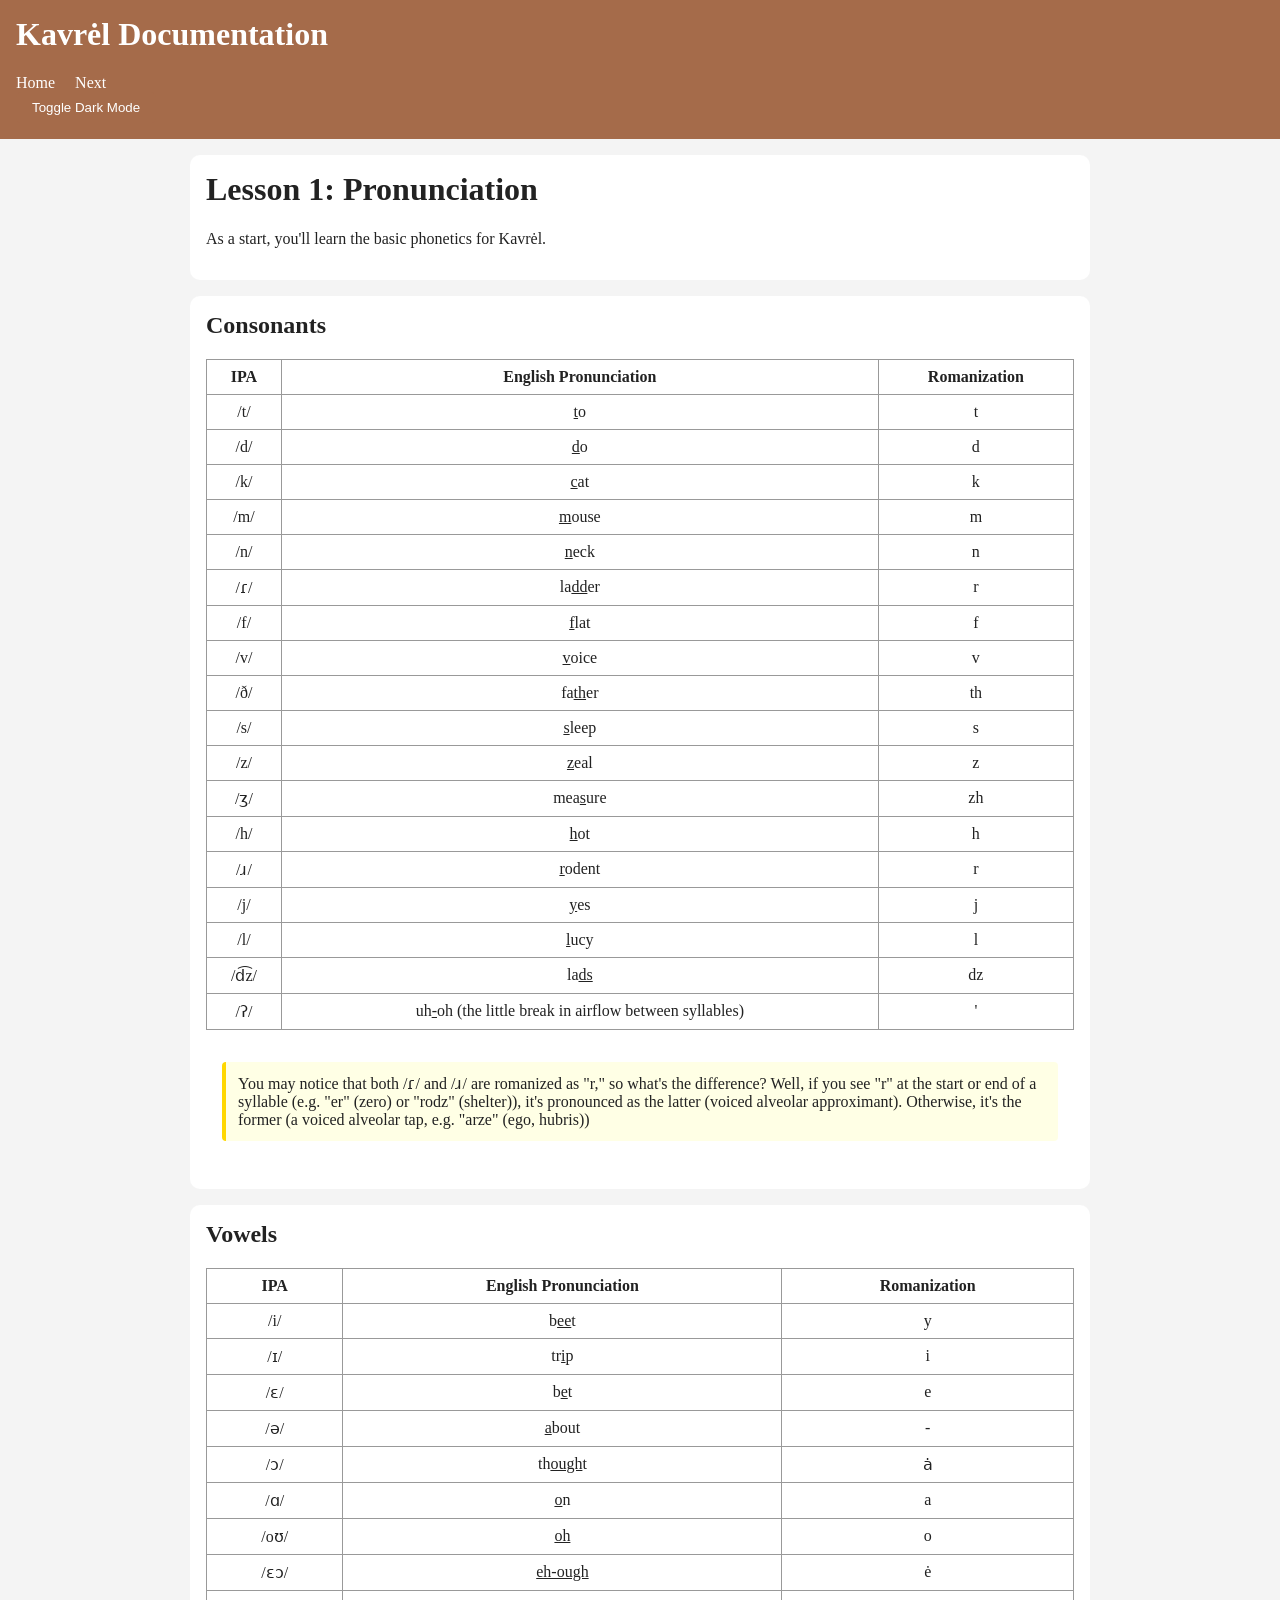
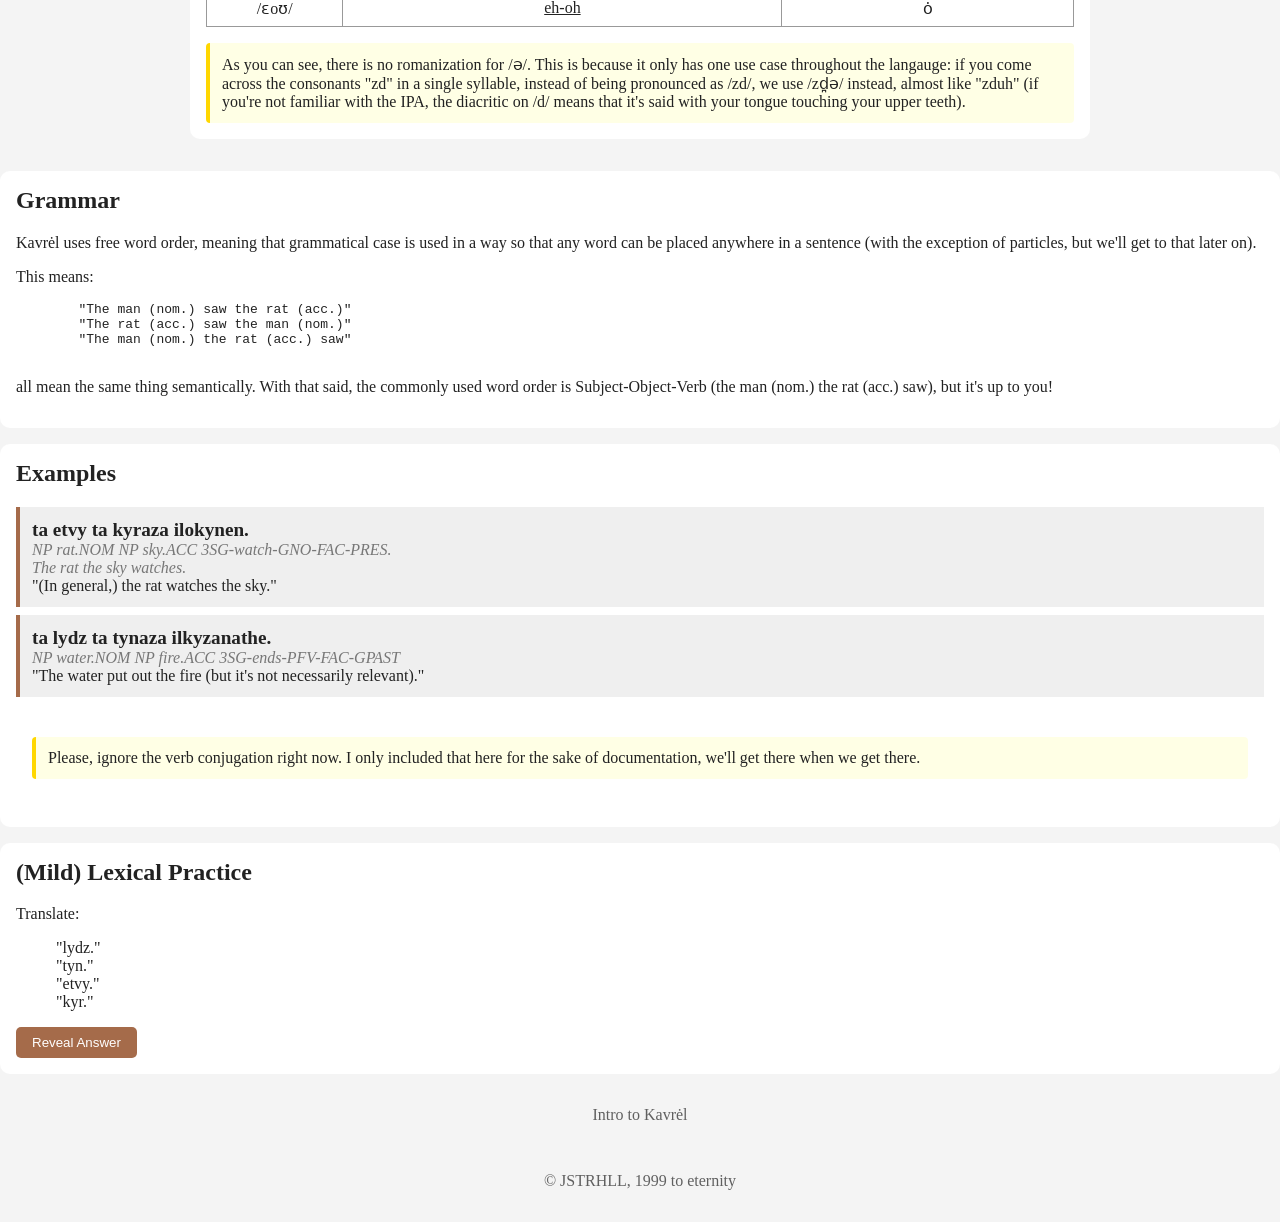
==== 1.html @ 4eee0c44 "Add files via upload" ====
<!DOCTYPE html>
<html lang="en">
<head>
<meta charset="UTF-8">
<meta name="viewport" content="width=device-width, initial-scale=1.0">
<title>Intro</title>

<style>
:root {
    --bg: #f4f4f4;
    --card: #ffffff;
    --text: #222;
    --accent: rgb(165, 107, 74);
}

.dark {
    --bg: #1b1b1b;
    --card: #2a2a2a;
    --text: #f0f0f0;
    --accent: rgb(165, 107, 74);
}

body {
    margin: 0;
    padding: 0;
    font-family: Georgia, serif;
    background: var(--bg);
    color: var(--text);
    transition: 0.3s;
}

header {
    background: var(--accent);
    color: white;
    padding: 1rem;
}

nav {
    margin-top: 0.5rem;
}

nav a {
    color: white;
    text-decoration: none;
    margin-right: 1rem;
}

.note {
    margin-top: 1rem;
    padding: 0.75rem;
    border-left: 4px solid gold;
    background: rgba(255, 255, 0, 0.1);
    border-radius: 4px;
}

.note-title {
    font-weight: bold;
    margin-bottom: 0.5rem;
}

.container {
    max-width: 900px;
    margin: auto;
    padding: 1rem;
}

.card {
    background: var(--card);
    padding: 1rem;
    margin-bottom: 1rem;
    border-radius: 10px;
}

h1, h2, h3 {
    margin-top: 0;
}

table {
    width: 100%;
    border-collapse: collapse;
}

th, td {
    padding: 0.5rem;
    border: 1px solid #999;
}

.example {
    background: rgba(100,100,100,0.1);
    padding: 0.75rem;
    border-left: 4px solid var(--accent);
    margin: 0.5rem 0;
}

.conlang {
    font-size: 1.2rem;
    font-weight: bold;
}

.gloss {
    color: #777;
    font-style: italic;
}

button {
    background: var(--accent);
    color: white;
    border: none;
    padding: 0.5rem 1rem;
    border-radius: 5px;
    cursor: pointer;
}

.answer {
    display: none;
    margin-top: 0.5rem;
    padding: 0.5rem;
    background: rgba(0,255,0,0.1);
}

footer {
    text-align: center;
    padding: 1rem;
    opacity: 0.7;
}
</style>
</head>

<body>

<header>
    <h1>Kavrėl Documentation</h1>

    <nav>
        <a href="../index.html">Home</a>
        <!-- <a href="lesson1.html">Previous</a> -->
        <a href="lesson3.html">Next</a>
    </nav>

    <button onclick="toggleDarkMode()">
        Toggle Dark Mode
    </button>
</header>

<div class="container">

    <div class="card">
        <h1>Lesson 1: Pronunciation</h1>

        <p>
            As a start, you'll learn the basic phonetics for Kavrėl.
        </p>
    </div>

    <div class="card">
        <h2>Consonants</h2>

        <table style="text-align: center;">
            <tr>
                <th>IPA</th>
                <th>English Pronunciation</th>
                <th>Romanization</th>
            </tr>

            <tr>
                <td>/t/</td>
                <td><u>t</u>o</td>
                <td>t</td>
            </tr>

            <tr>
                <td>/d/</td>
                <td><u>d</u>o</td>
                <td>d</td>
            </tr>

            <tr>
                <td>/k/</td>
                <td><u>c</u>at</td>
                <td>k</td>
            </tr>

            <tr>
                <td>/m/</td>
                <td><u>m</u>ouse</td>
                <td>m</td>
            </tr>

            <tr>
                <td>/n/</td>
                <td><u>n</u>eck</td>
                <td>n</td>
            </tr>

            <tr>
                <td>/ɾ/</td>
                <td>la<u>dd</u>er</td>
                <td>r</td>
            </tr>

            <tr>
                <td>/f/</td>
                <td><u>f</u>lat</td>
                <td>f</td>
            </tr>

            <tr>
                <td>/v/</td>
                <td><u>v</u>oice</td>
                <td>v</td>
            </tr>

            <tr>
                <td>/ð/</td>
                <td>fa<u>th</u>er</td>
                <td>th</td>
            </tr>

            <tr>
                <td>/s/</td>
                <td><u>s</u>leep</td>
                <td>s</td>
            </tr>

            <tr>
                <td>/z/</td>
                <td><u>z</u>eal</td>
                <td>z</td>
            </tr>

            <tr>
                <td>/ʒ/</td>
                <td>mea<u>s</u>ure</td>
                <td>zh</td>
            </tr>

            <tr>
                <td>/h/</td>
                <td><u>h</u>ot</td>
                <td>h</td>
            </tr>

            <tr>
                <td>/ɹ/</td>
                <td><u>r</u>odent</td>
                <td>r</td>
            </tr>

            <tr>
                <td>/j/</td>
                <td><u>y</u>es</td>
                <td>j</td>
            </tr>

            <tr>
                <td>/l/</td>
                <td><u>l</u>ucy</td>
                <td>l</td>
            </tr>

            <tr>
                <td>/d͡z/</td>
                <td>la<u>ds</u></td>
                <td>dz</td>
            </tr>

            <tr>
                <td>/ʔ/</td>
                <td>uh<u>-</u>oh (the little break in airflow between syllables)</td>
                <td>'</td>
            </tr>
        </table>
        <div class="card">
    <div class="note">

        You may notice that both /ɾ/ and /ɹ/ are romanized as "r," so what's the difference? Well, if you see "r" at the start or end of a syllable (e.g. "er" (zero) or "rodz" (shelter)), it's pronounced as the latter (voiced alveolar approximant). Otherwise, it's the former (a voiced alveolar tap, e.g. "arze" (ego, hubris))
    </div>
</div>
    </div>
<div class="card">
        <h2>Vowels</h2>

        <table style="text-align: center;">
            <tr>
                <th>IPA</th>
                <th>English Pronunciation</th>
                <th>Romanization</th>
            </tr>

            <tr>
                <td>/i/</td>
                <td>b<u>ee</u>t</td>
                <td>y</td>
            </tr>

            <tr>
                <td>/ɪ/</td>
                <td>tr<u>i</u>p</td>
                <td>i</td>
            </tr>

            <tr>
                <td>/ɛ/</td>
                <td>b<u>e</u>t</td>
                <td>e</td>
            </tr>

            <tr>
                <td>/ə/</td>
                <td><u>a</u>bout</td>
                <td>-</td>
            </tr>

            <tr>
                <td>/ɔ/</td>
                <td>th<u>ough</u>t</td>
                <td>ȧ</td>
            </tr>

            <tr>
                <td>/ɑ/</td>
                <td><u>o</u>n</td>
                <td>a</td>
            </tr>

            <tr>
                <td>/oʊ/</td>
                <td><u>oh</u></td>
                <td>o</td>
            </tr>

            <tr>
                <td>/ɛɔ/</td>
                <td><u>eh-ough</u></td>
                <td>ė</td>
            </tr>

            <tr>
                <td>/ɛoʊ/</td>
                <td><u>eh-oh</u></td>
                <td>ȯ</td>
            </tr>
        </table>
        <div class="note">

As you can see, there is no romanization for /ə/. This is because it only has one use case throughout the langauge: if you come across the consonants "zd" in a single syllable, instead of being pronounced as /zd/, we use /zd̪ə/ instead, almost like "zduh" (if you're not familiar with the IPA, the diacritic on /d/ means that it's said with your tongue touching your upper teeth).
    </div>
    </div>
    
</div>
    <div class="card">
        <h2>Grammar</h2>

        <p>
        Kavrėl uses free word order, meaning that grammatical case is used in a way so that any word can be placed anywhere in a sentence (with the exception of particles, but we'll get to that later on).
        </p>

        <p>
        This means:
        </p>

        <pre>
        "The man (nom.) saw the rat (acc.)"
        "The rat (acc.) saw the man (nom.)"
        "The man (nom.) the rat (acc.) saw"
        </pre>
        <p>
        all mean the same thing semantically. With that said, the commonly used word order is Subject-Object-Verb (the man (nom.) the rat (acc.) saw), but it's up to you!
        </p>
    </div>

    <div class="card">
        <h2>Examples</h2>

        <div class="example">
            <div class="conlang">
                ta etvy ta kyraza ilokynen.
            </div>

            <div class="gloss">
               NP rat.NOM NP sky.ACC 3SG-watch-GNO-FAC-PRES. <br> The rat the sky watches.
            </div>

            <div>
                "(In general,) the rat watches the sky."
            </div>
        </div>

        <div class="example">
            <div class="conlang">
                ta lydz ta tynaza ilkyzanathe.
            </div>

            <div class="gloss">
                NP water.NOM NP fire.ACC 3SG-ends-PFV-FAC-GPAST
            </div>

            <div>
                "The water put out the fire (but it's not necessarily relevant)."
            </div>
        </div>
        <div class="card">
    <div class="note">
        Please, ignore the verb conjugation right now. I only included that here for the sake of documentation, we'll get there when we get there.
    </div>
</div>
    </div>

    <div class="card">
        <h2>(Mild) Lexical Practice</h2>

        <p>
            Translate:
        </p>

        <blockquote>
            "lydz." <br>
            "tyn." <br>
            "etvy." <br>
            "kyr."
        </blockquote>

        <button onclick="showAnswer('a1')">
            Reveal Answer
        </button>

        <div id="a1" class="answer">
            Water. <br>
            Fire. <br>
            A general rodent, mainly used for rats. <br>
            (A) sky. <br>
        </div>
    </div>

 
</div>

<footer>
Intro to Kavrėl
</footer>

<script>
function toggleDarkMode() {
    document.body.classList.toggle("dark");
}

function showAnswer(id) {
    const answer = document.getElementById(id);

    if (answer.style.display === "block") {
        answer.style.display = "none";
    } else {
        answer.style.display = "block";
    }
}
</script>
<footer><p>© JSTRHLL, 1999 to eternity </p></footer>
</body>
</html>
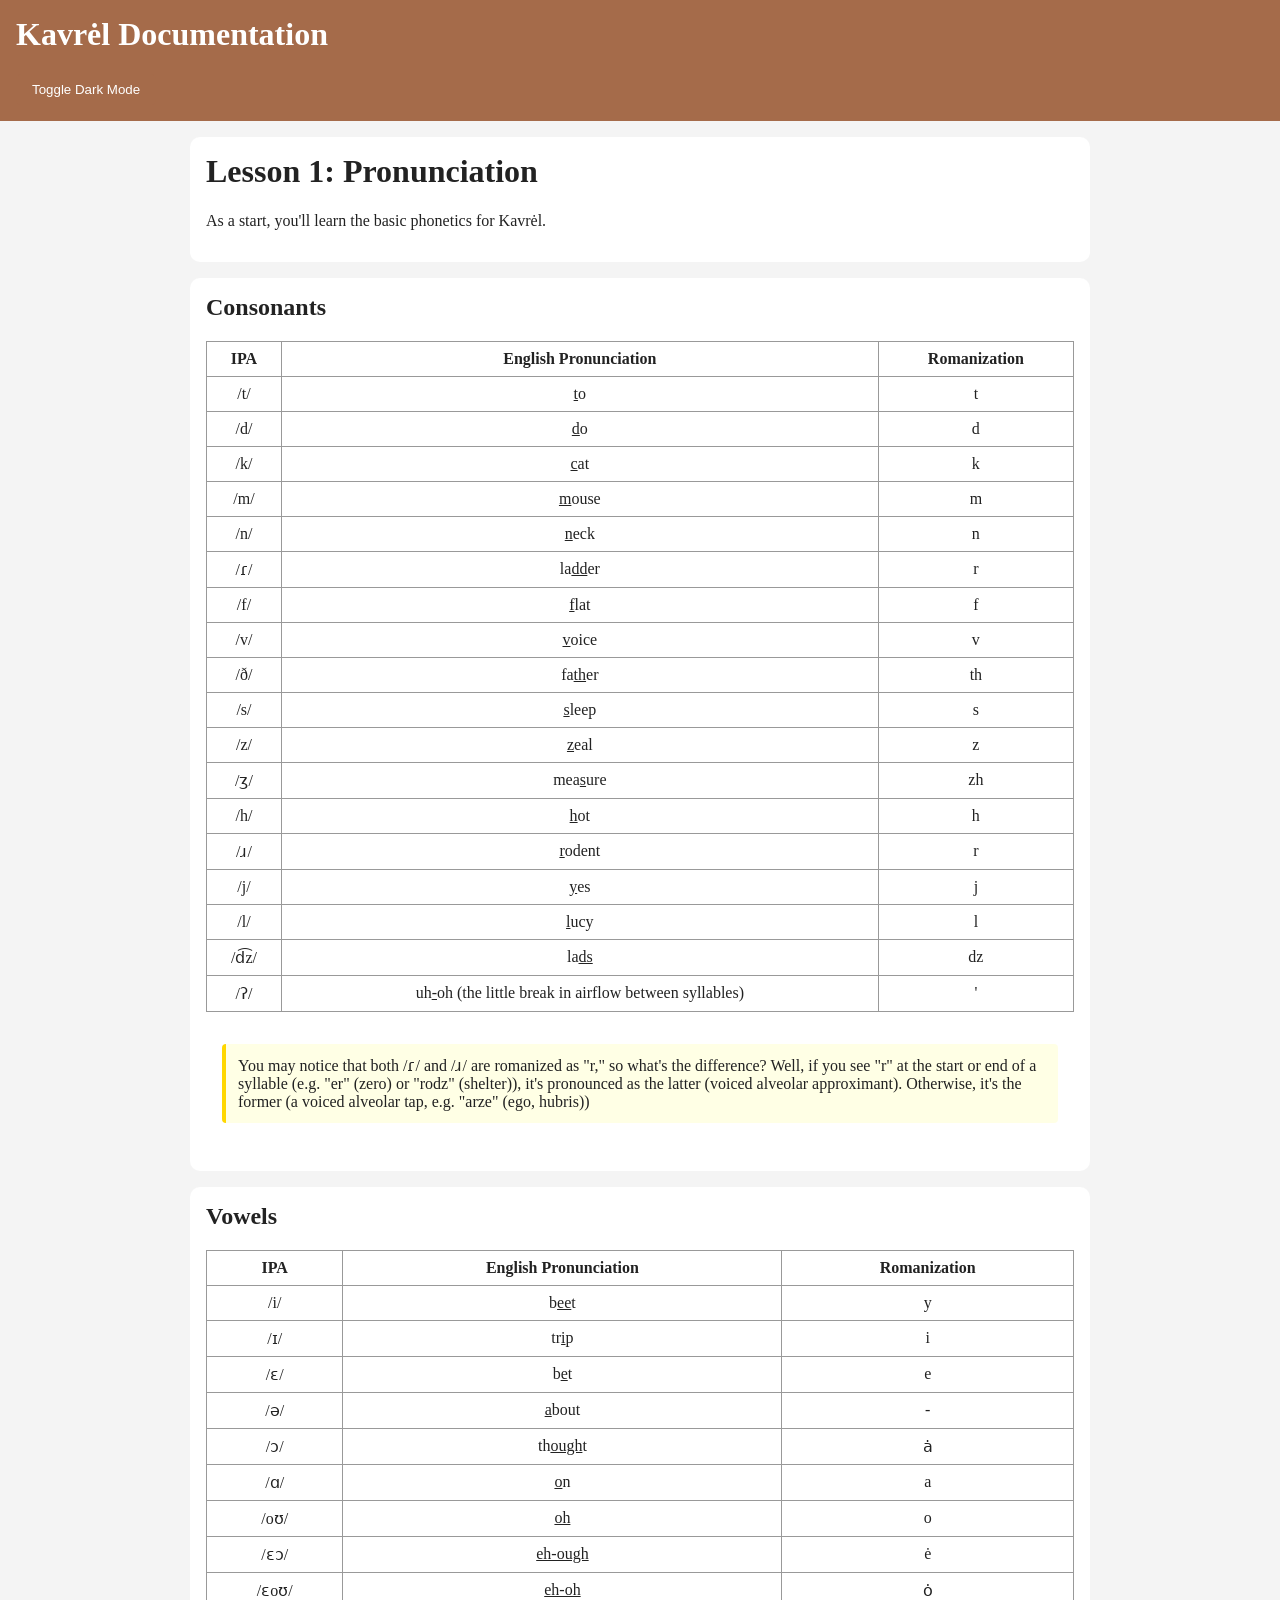
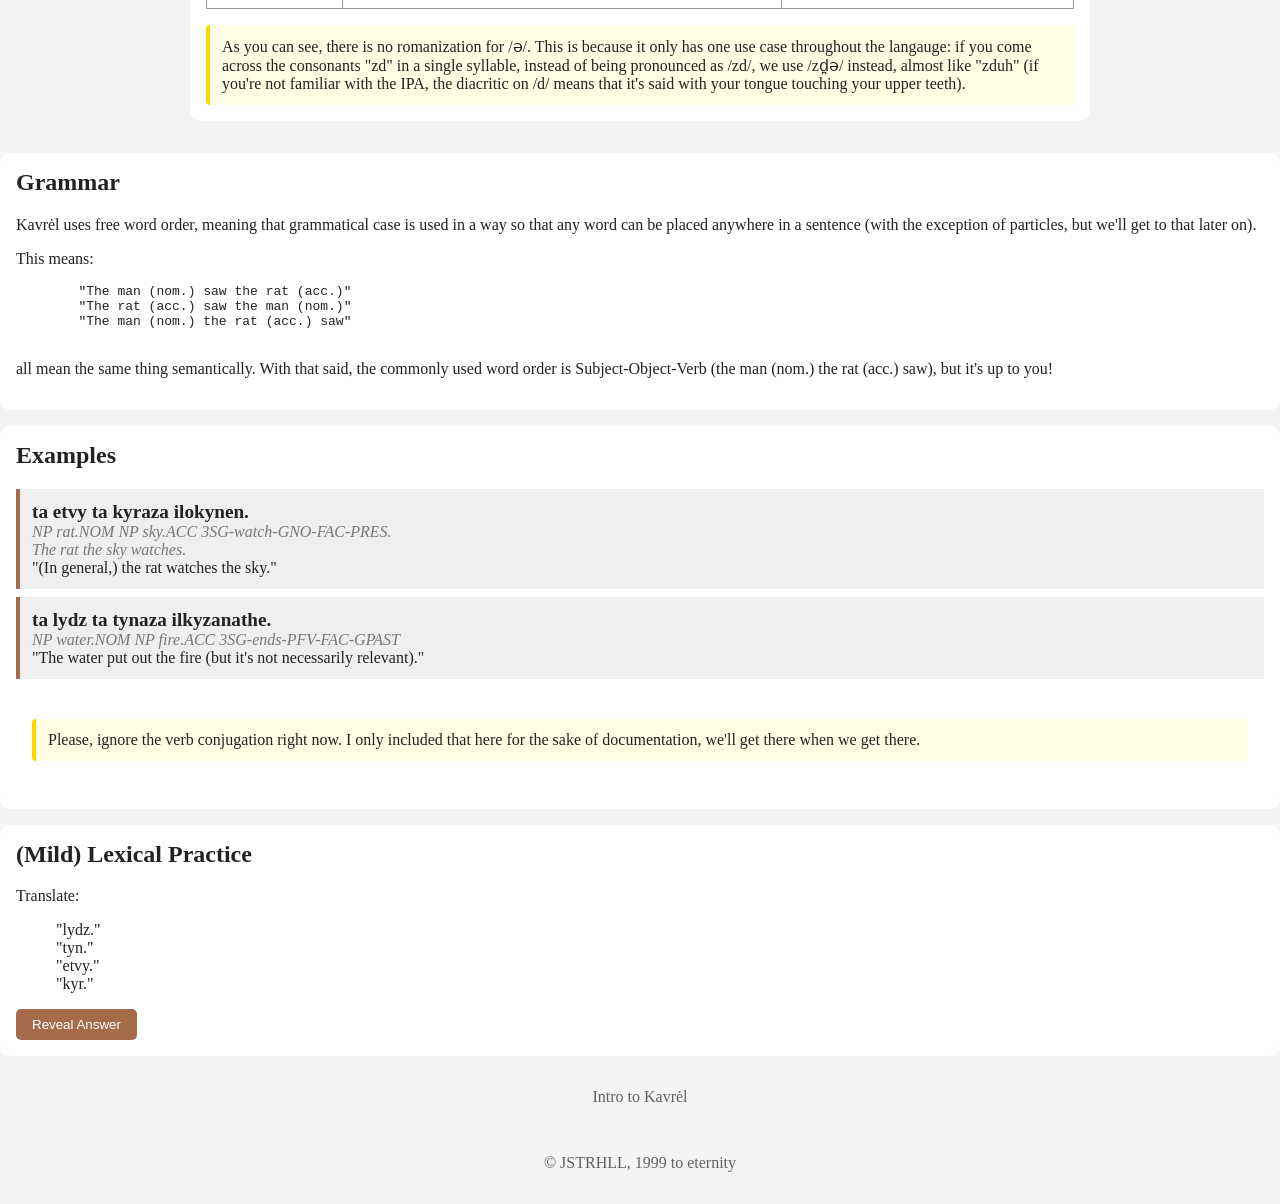
==== commit 9a2f826f: "Update 1.html" ====
--- a/1.html
+++ b/1.html
@@ -131,11 +131,11 @@
 <header>
     <h1>Kavrėl Documentation</h1>
 
-    <nav>
+   <!--  <nav>
         <a href="../index.html">Home</a>
-        <!-- <a href="lesson1.html">Previous</a> -->
+        <a href="lesson1.html">Previous</a>
         <a href="lesson3.html">Next</a>
-    </nav>
+    </nav> -->
 
     <button onclick="toggleDarkMode()">
         Toggle Dark Mode
@@ -456,4 +456,4 @@
 </script>
 <footer><p>© JSTRHLL, 1999 to eternity </p></footer>
 </body>
-</html>+</html>
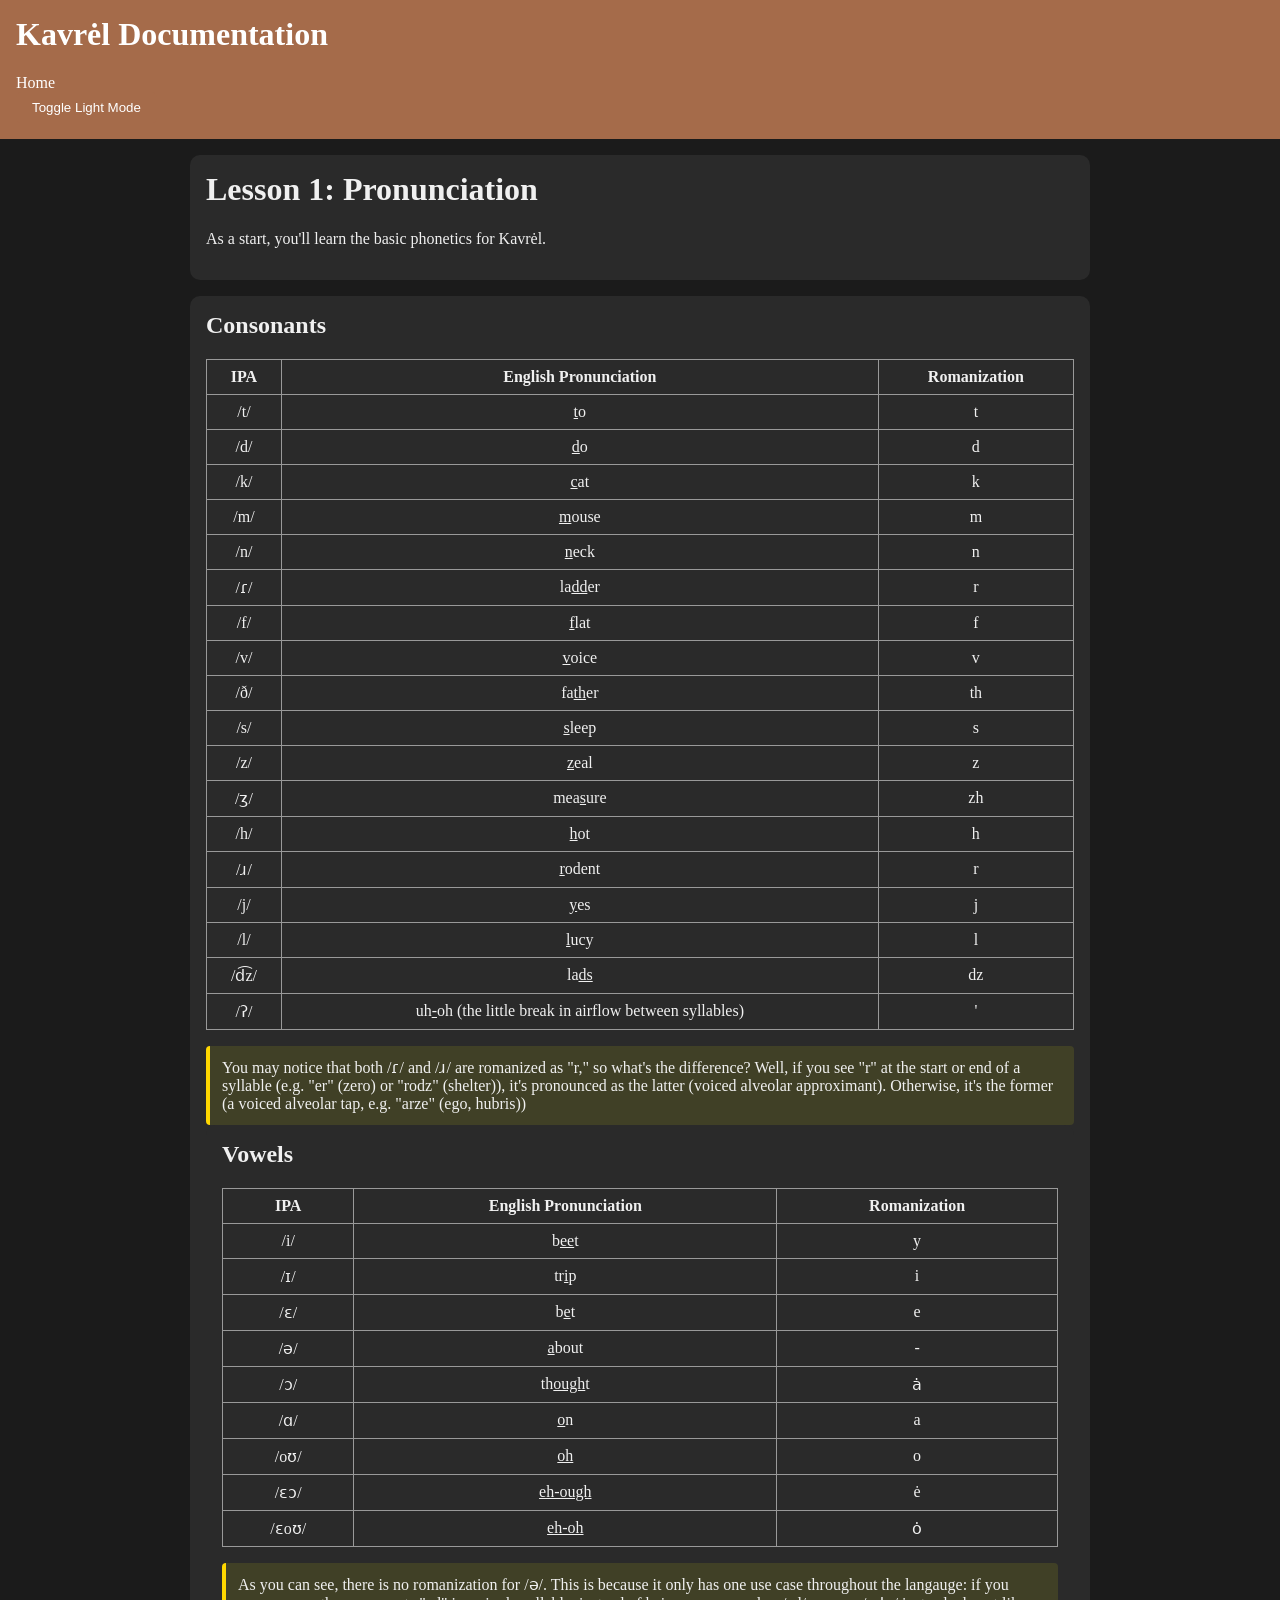
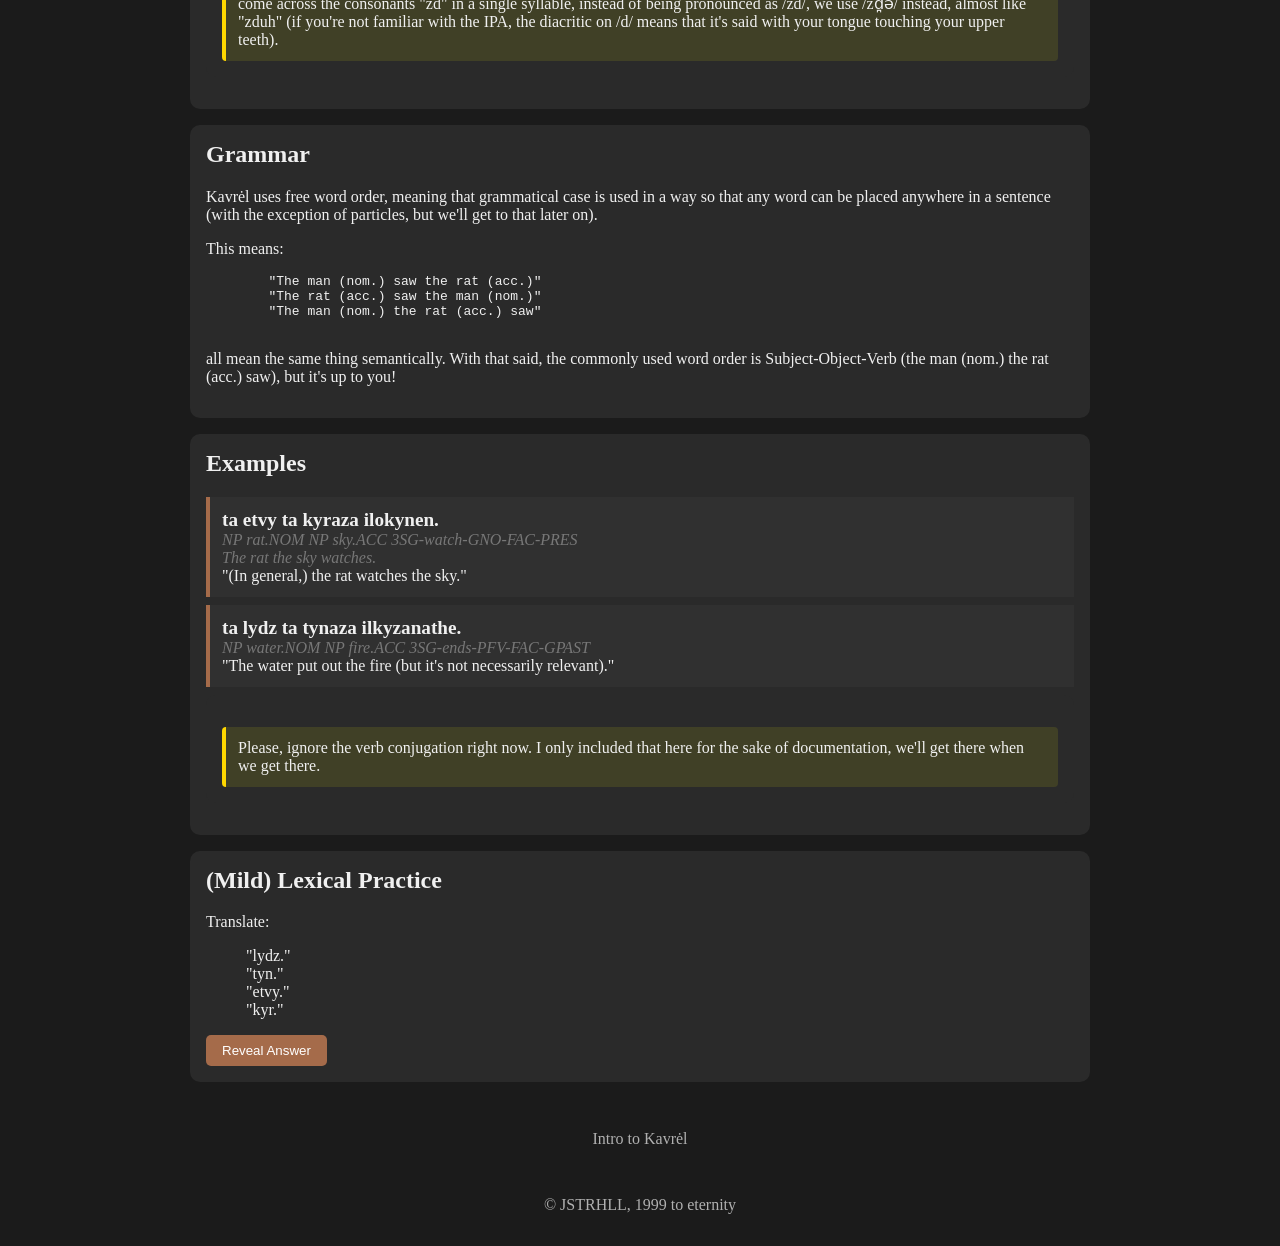
==== commit 9cb8358e: "Update 1.html" ====
--- a/1.html
+++ b/1.html
@@ -6,14 +6,14 @@
 <title>Intro</title>
 
 <style>
-:root {
+.light {
     --bg: #f4f4f4;
     --card: #ffffff;
     --text: #222;
     --accent: rgb(165, 107, 74);
 }
 
-.dark {
+:root {
     --bg: #1b1b1b;
     --card: #2a2a2a;
     --text: #f0f0f0;
@@ -131,14 +131,14 @@
 <header>
     <h1>Kavrėl Documentation</h1>
 
-   <!--  <nav>
-        <a href="../index.html">Home</a>
-        <a href="lesson1.html">Previous</a>
-        <a href="lesson3.html">Next</a>
-    </nav> -->
-
-    <button onclick="toggleDarkMode()">
-        Toggle Dark Mode
+   <nav>
+        <a href="./index.html">Home</a>
+      <!--    <a href="lesson1.html">Previous</a>
+        <a href="lesson3.html">Next</a>-->
+    </nav> 
+
+    <button onclick="toggleLightMode()">
+        Toggle Light Mode
     </button>
 </header>
 
@@ -270,12 +270,9 @@
                 <td>'</td>
             </tr>
         </table>
-        <div class="card">
     <div class="note">
 
         You may notice that both /ɾ/ and /ɹ/ are romanized as "r," so what's the difference? Well, if you see "r" at the start or end of a syllable (e.g. "er" (zero) or "rodz" (shelter)), it's pronounced as the latter (voiced alveolar approximant). Otherwise, it's the former (a voiced alveolar tap, e.g. "arze" (ego, hubris))
-    </div>
-</div>
     </div>
 <div class="card">
         <h2>Vowels</h2>
@@ -348,7 +345,7 @@
     </div>
     
 </div>
-    <div class="card">
+<div class="card">
         <h2>Grammar</h2>
 
         <p>
@@ -367,7 +364,7 @@
         <p>
         all mean the same thing semantically. With that said, the commonly used word order is Subject-Object-Verb (the man (nom.) the rat (acc.) saw), but it's up to you!
         </p>
-    </div>
+</div>
 
     <div class="card">
         <h2>Examples</h2>
@@ -378,7 +375,7 @@
             </div>
 
             <div class="gloss">
-               NP rat.NOM NP sky.ACC 3SG-watch-GNO-FAC-PRES. <br> The rat the sky watches.
+               NP rat.NOM NP sky.ACC 3SG-watch-GNO-FAC-PRES <br> The rat the sky watches.
             </div>
 
             <div>
@@ -440,8 +437,8 @@
 </footer>
 
 <script>
-function toggleDarkMode() {
-    document.body.classList.toggle("dark");
+function toggleLightMode() {
+    document.body.classList.toggle("light");
 }
 
 function showAnswer(id) {
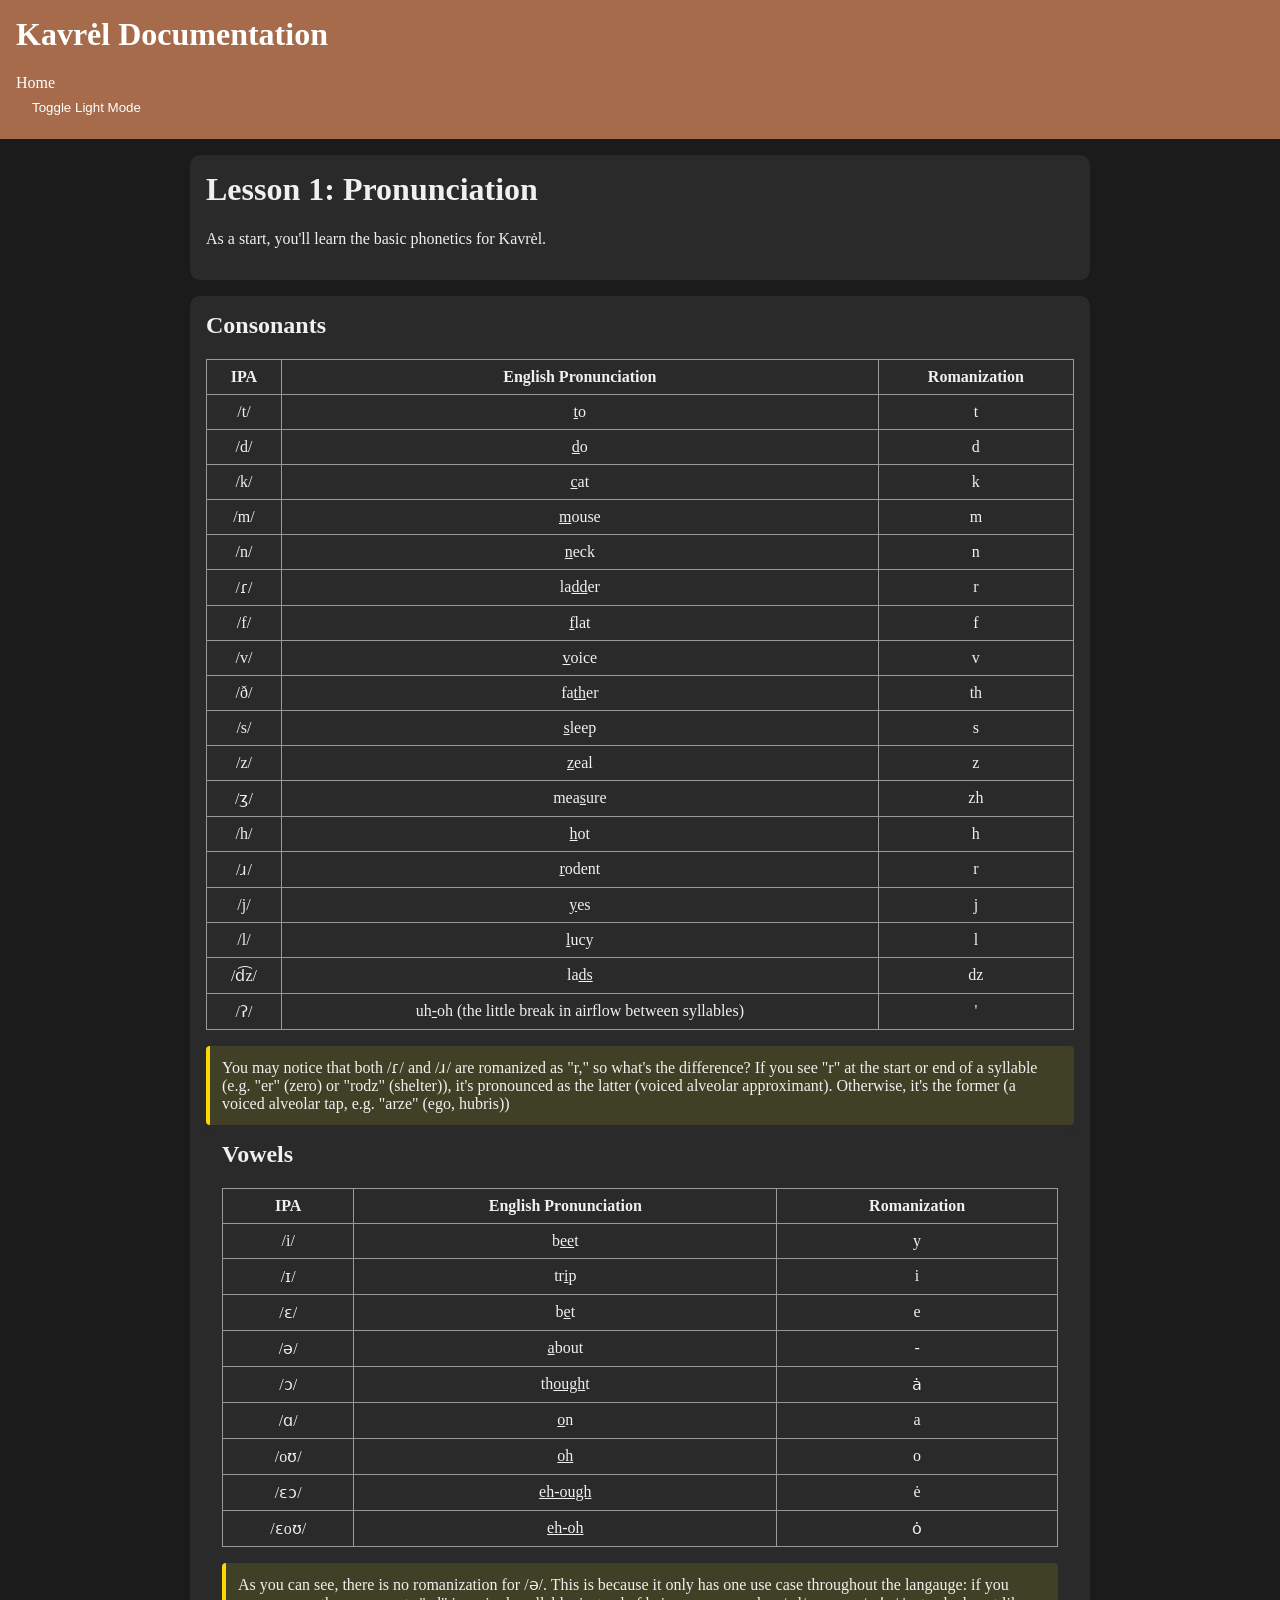
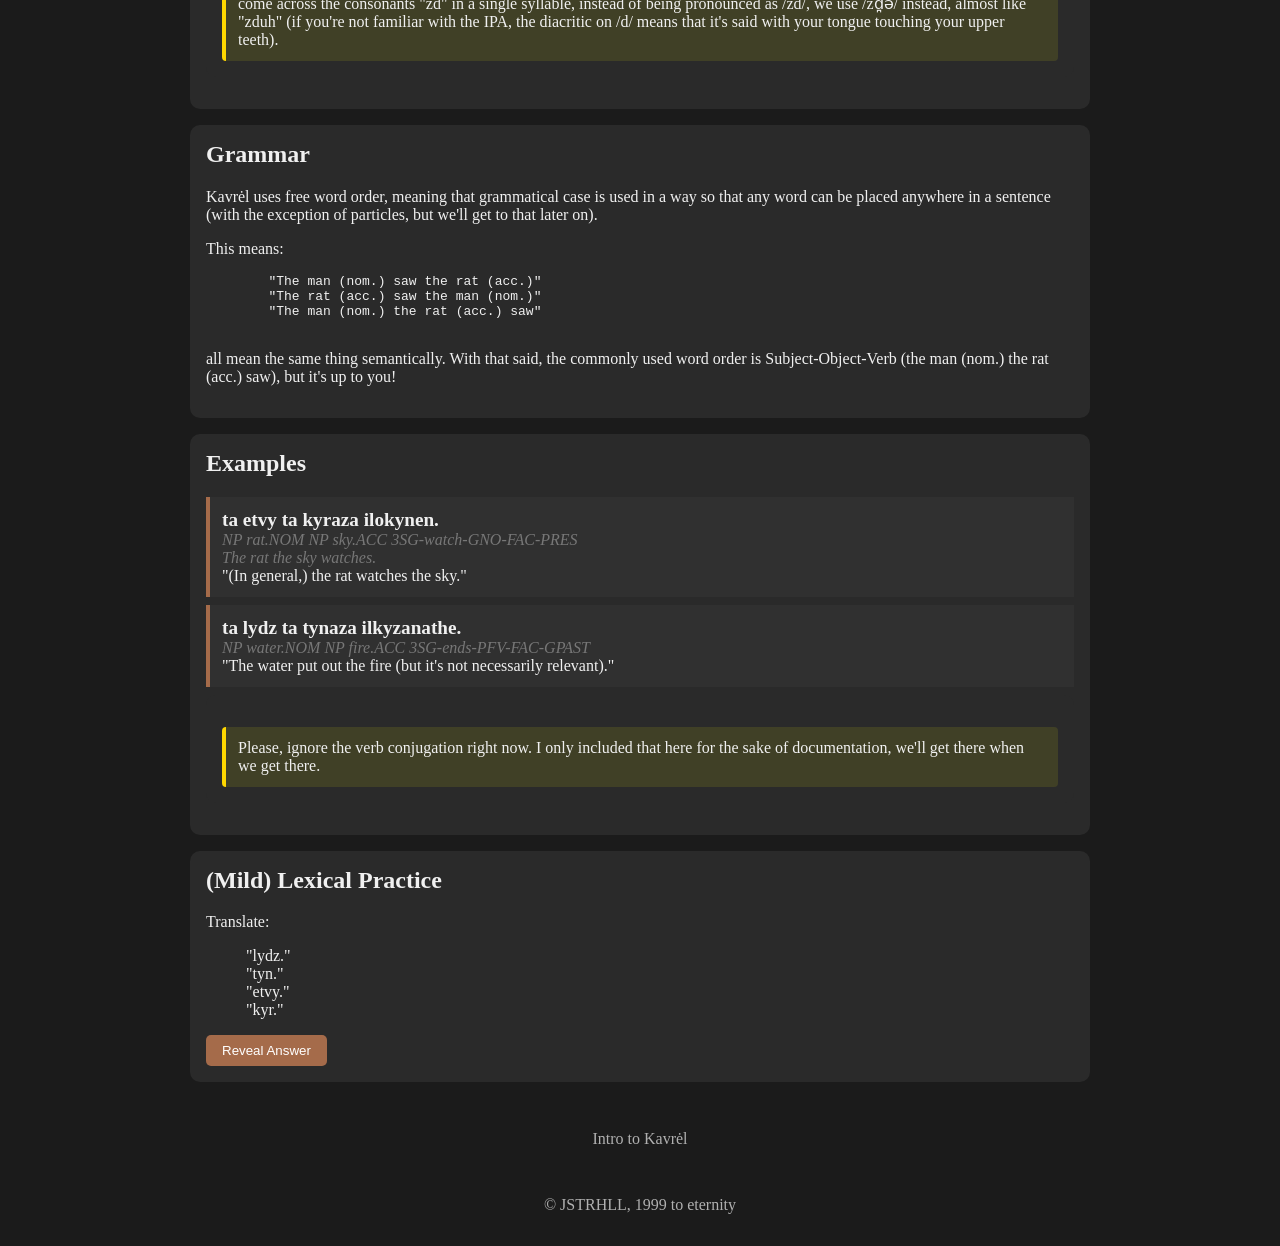
==== commit 5303e3c9: "Update 1.html" ====
--- a/1.html
+++ b/1.html
@@ -272,7 +272,7 @@
         </table>
     <div class="note">
 
-        You may notice that both /ɾ/ and /ɹ/ are romanized as "r," so what's the difference? Well, if you see "r" at the start or end of a syllable (e.g. "er" (zero) or "rodz" (shelter)), it's pronounced as the latter (voiced alveolar approximant). Otherwise, it's the former (a voiced alveolar tap, e.g. "arze" (ego, hubris))
+        You may notice that both /ɾ/ and /ɹ/ are romanized as "r," so what's the difference? If you see "r" at the start or end of a syllable (e.g. "er" (zero) or "rodz" (shelter)), it's pronounced as the latter (voiced alveolar approximant). Otherwise, it's the former (a voiced alveolar tap, e.g. "arze" (ego, hubris))
     </div>
 <div class="card">
         <h2>Vowels</h2>
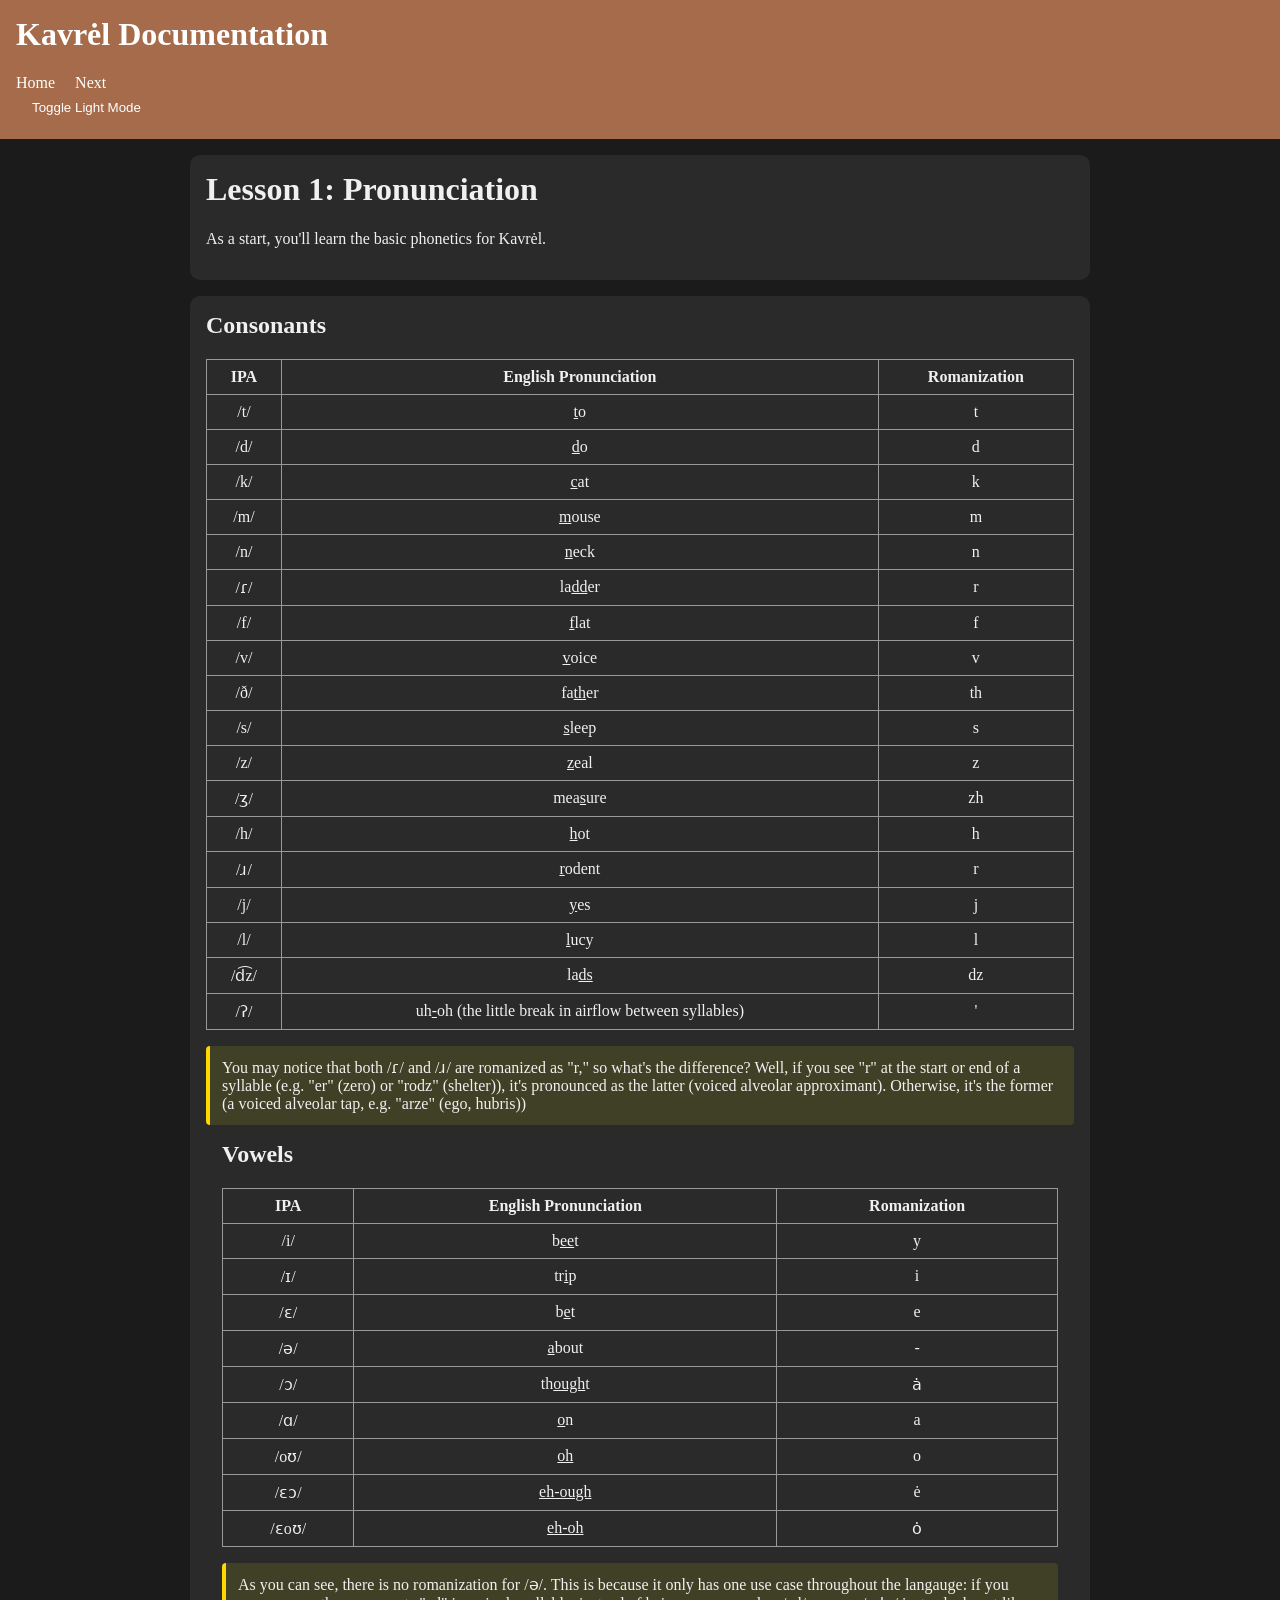
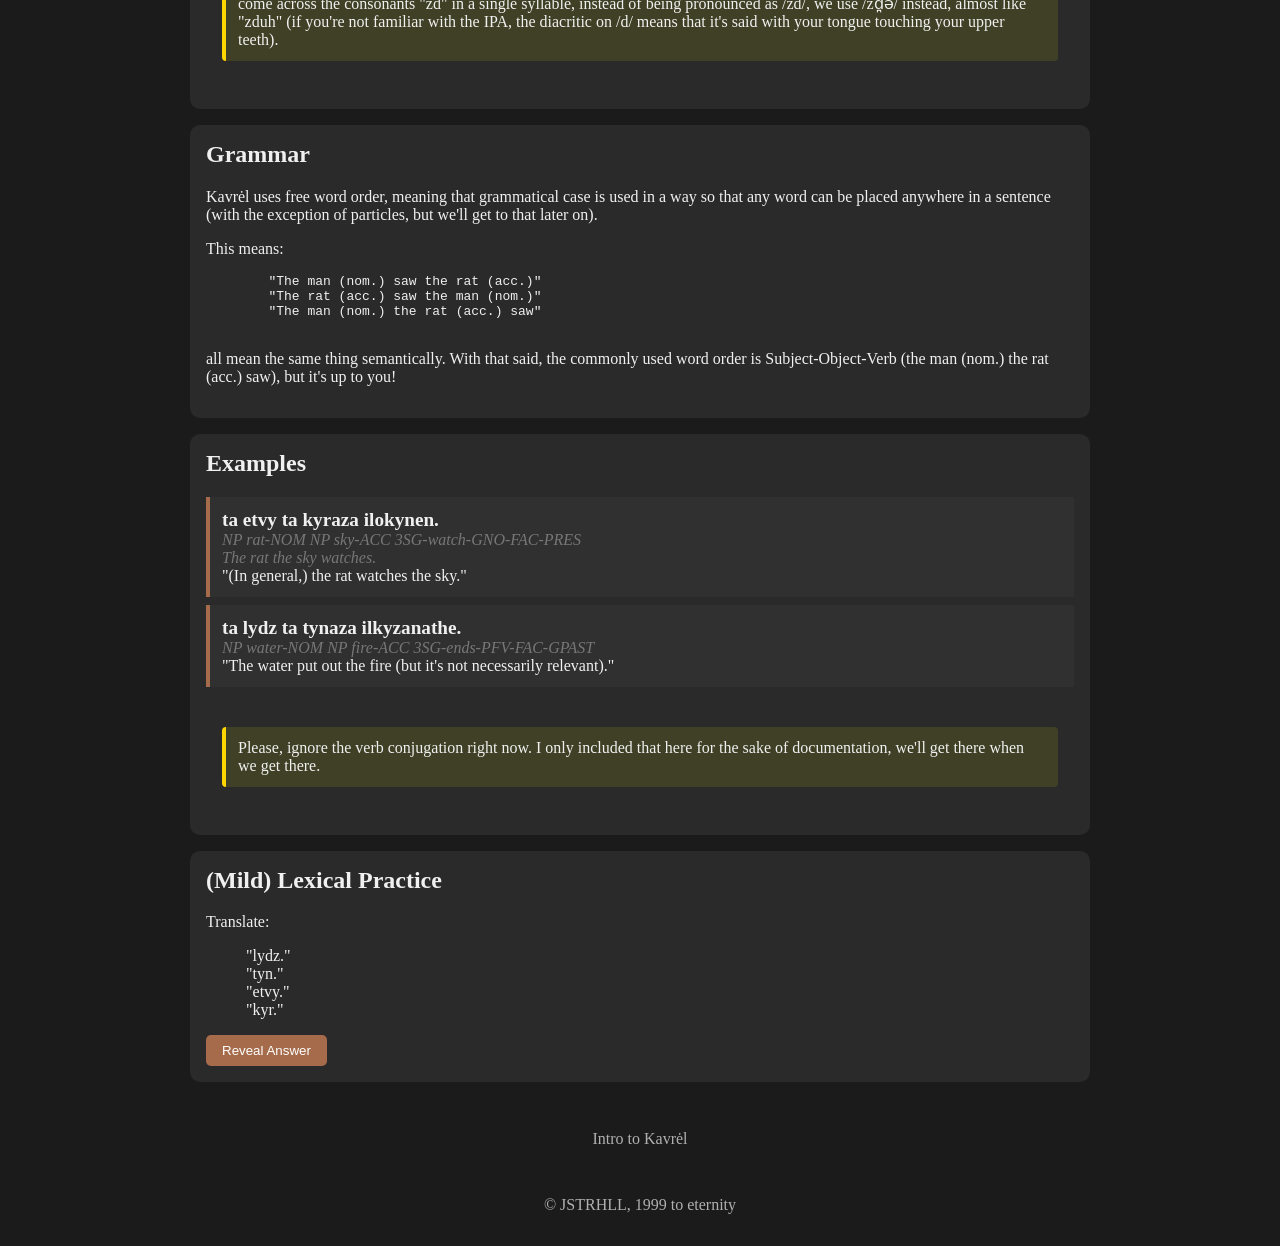
==== commit 892c6ca4: "Update 1.html" ====
--- a/1.html
+++ b/1.html
@@ -3,7 +3,7 @@
 <head>
 <meta charset="UTF-8">
 <meta name="viewport" content="width=device-width, initial-scale=1.0">
-<title>Intro</title>
+<title>Intro To Kavrėl</title>
 
 <style>
 .light {
@@ -133,8 +133,7 @@
 
    <nav>
         <a href="./index.html">Home</a>
-      <!--    <a href="lesson1.html">Previous</a>
-        <a href="lesson3.html">Next</a>-->
+    <a href="./2.html">Next</a>
     </nav> 
 
     <button onclick="toggleLightMode()">
@@ -272,7 +271,7 @@
         </table>
     <div class="note">
 
-        You may notice that both /ɾ/ and /ɹ/ are romanized as "r," so what's the difference? If you see "r" at the start or end of a syllable (e.g. "er" (zero) or "rodz" (shelter)), it's pronounced as the latter (voiced alveolar approximant). Otherwise, it's the former (a voiced alveolar tap, e.g. "arze" (ego, hubris))
+        You may notice that both /ɾ/ and /ɹ/ are romanized as "r," so what's the difference? Well, if you see "r" at the start or end of a syllable (e.g. "er" (zero) or "rodz" (shelter)), it's pronounced as the latter (voiced alveolar approximant). Otherwise, it's the former (a voiced alveolar tap, e.g. "arze" (ego, hubris))
     </div>
 <div class="card">
         <h2>Vowels</h2>
@@ -375,7 +374,7 @@
             </div>
 
             <div class="gloss">
-               NP rat.NOM NP sky.ACC 3SG-watch-GNO-FAC-PRES <br> The rat the sky watches.
+               NP rat-NOM NP sky-ACC 3SG-watch-GNO-FAC-PRES <br> The rat the sky watches.
             </div>
 
             <div>
@@ -389,7 +388,7 @@
             </div>
 
             <div class="gloss">
-                NP water.NOM NP fire.ACC 3SG-ends-PFV-FAC-GPAST
+                NP water-NOM NP fire-ACC 3SG-ends-PFV-FAC-GPAST
             </div>
 
             <div>
